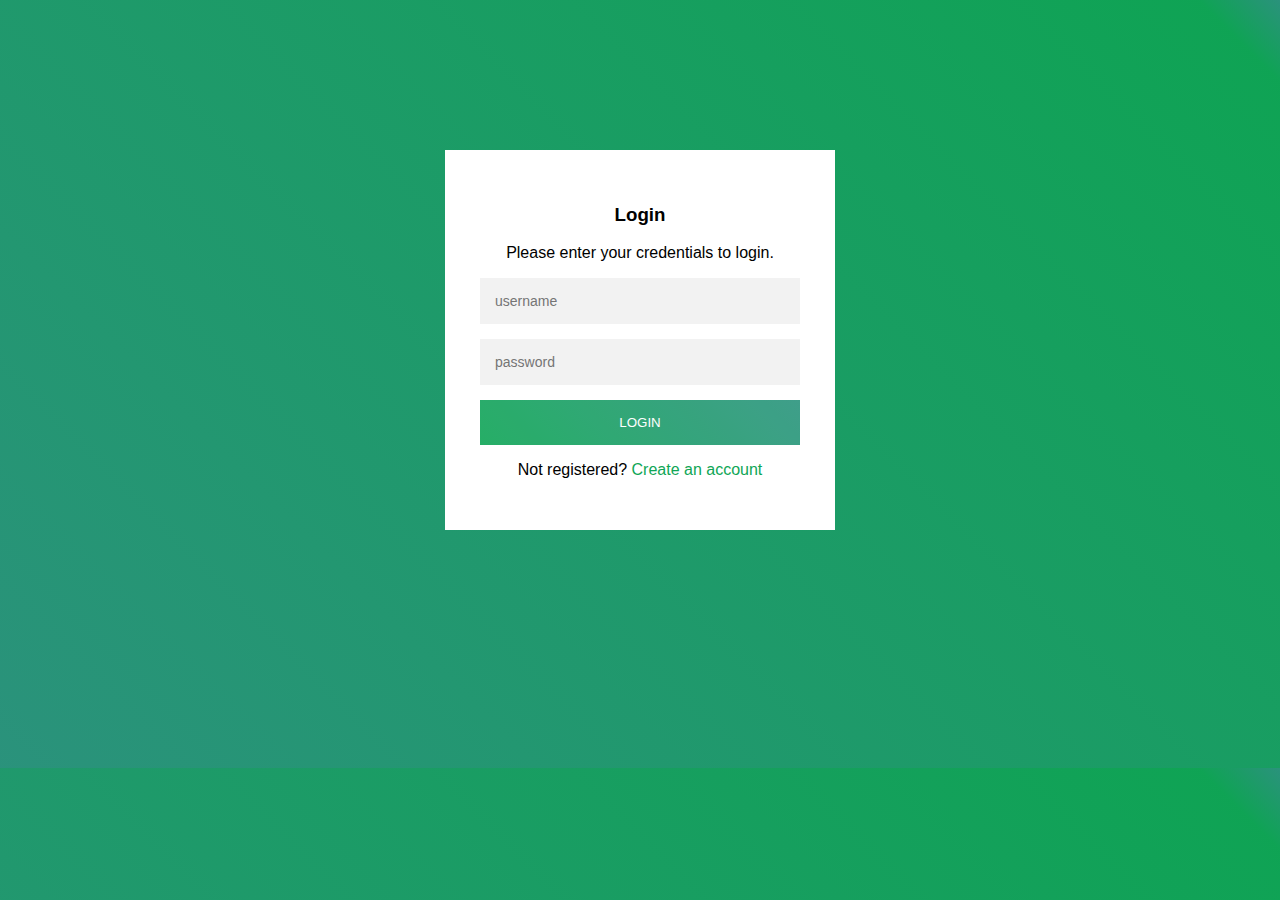
==== index.html @ 9d7535a1 "initial commit" ====
<!-- CHEAT SHEET: ! -->
<!DOCTYPE html>
<html lang="en">
<head>
    <meta charset="UTF-8">
    <meta http-equiv="X-UA-Compatible" content="IE=edge">
    <meta name="viewport" content="width=device-width, initial-scale=1.0">
    <title>Login Form</title>
    <!-- CHEAT SHEET: link:css -->
    <link rel="stylesheet" href="style.css">
</head>
<body>
  <!-- CHEAT SHEET: .title, p, inp, form, btn, p.class, a{Click me} -->
  <!-- LOGIN FORM -->
  <div class="content">
    <div class="form">
      <div class="login">
        <div class="header">
          <h3>Login</h3>
          <p>Please enter your credentials to login.</p>
          <form action="#">
              <input type="text" name="username" placeholder="username" required>
              <input type="password" name="password" placeholder="password" required>
              <button>login</button>
              <p class="message">Not registered?<a href="register.html"> Create an account</a></p>
          </form>
        </div>
      </div>
    </div>
  </div>
  <script src="script.js"></script>
</body>
</html>
---- style.css ----
/* CHEAT SHEET: bg, bgc, c, bgi, f, ff, fz, ff:ss, cur, bd, p, w, m,
m:a, mt, mb, bxz, maw, ta:c, op, tt, cur   */
body {
  background-color: #0fa656;
  background: linear-gradient(45deg, hsla(167, 55%, 37%, 1) 0%,
  hsla(148, 83%, 35%, 1) 96%, hsla(167, 55%, 37%, 1) 100%);
  font-family: "Roboto", sans-serif;
}

/* login */
.content {
  width: 390px;
  padding: 30px;
  margin: auto;
  margin-top: 100px;
  
}

.header {
  margin-top: 0px;
  
}

.form {
  background: #FFFFFF;
  max-width: 350px;
  margin: 0 auto 200px;
  padding: 35px;
  text-align: center;
  margin-top: 20px;
}
  
.form input {
  background: #f2f2f2;
  width: 100%;
  border: 0;
  margin: 0 0 15px;
  padding: 15px;
  box-sizing: border-box;
  font-size: 14px;
}

.form button {
  text-transform: uppercase;
  background-color: #0fa656;
  background-image: linear-gradient(45deg,#0fa656,#2b947e);
  width: 100%;
  border: 0;
  padding: 15px;
  color: #FFFFFF;
  cursor: pointer;
  opacity: 0.9;
}

.form .message a {
  color: #0fa656;
  text-decoration: none;
} 

.container{
  width: 390px;
  padding: 30px;
  margin: auto;
  margin-top: 100px;
}
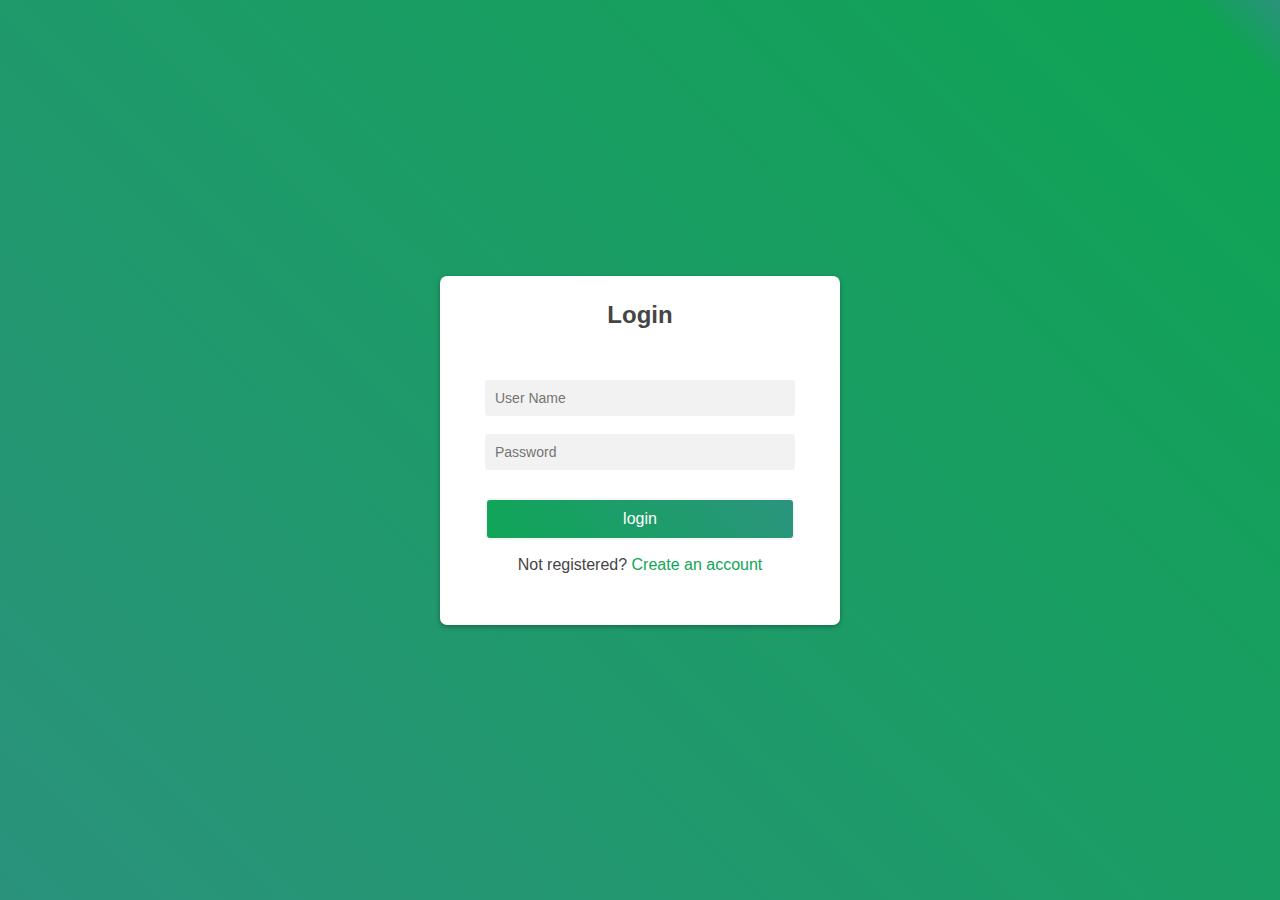
==== commit faf4be76: "forEach" ====
--- a/index.html
+++ b/index.html
@@ -1,33 +1,35 @@
 <!-- CHEAT SHEET: ! -->
 <!DOCTYPE html>
 <html lang="en">
-<head>
+  <head>
     <meta charset="UTF-8">
     <meta http-equiv="X-UA-Compatible" content="IE=edge">
     <meta name="viewport" content="width=device-width, initial-scale=1.0">
     <title>Login Form</title>
     <!-- CHEAT SHEET: link:css -->
     <link rel="stylesheet" href="style.css">
-</head>
-<body>
-  <!-- CHEAT SHEET: .title, p, inp, form, btn, p.class, a{Click me} -->
-  <!-- LOGIN FORM -->
-  <div class="content">
-    <div class="form">
-      <div class="login">
-        <div class="header">
-          <h3>Login</h3>
-          <p>Please enter your credentials to login.</p>
-          <form action="#">
-              <input type="text" name="username" placeholder="username" required>
-              <input type="password" name="password" placeholder="password" required>
+  </head>
+  <body>
+    <!-- CHEAT SHEET: .title, p, inp, form, btn, p.class, a{Click me} -->
+    <!-- LOGIN FORM -->
+    <div class="container">
+      <div class="header">
+          <h2>Login</h2>
+      </div>
+      <form id="form" class="form">
+        <div class="form-control">
+          <input type="text" placeholder="User Name" id="username" required />
+      </div>
+      <div class="form-control">
+        <input type="password" placeholder="Password" id="password" name="password" required/>
+    </div>
               <button>login</button>
               <p class="message">Not registered?<a href="register.html"> Create an account</a></p>
-          </form>
+            </form>
+          </div>
         </div>
       </div>
     </div>
-  </div>
-  <script src="script.js"></script>
-</body>
+    <script src="script.js"></script>
+  </body>
 </html>--- a/style.css
+++ b/style.css
@@ -1,65 +1,123 @@
 /* CHEAT SHEET: bg, bgc, c, bgi, f, ff, fz, ff:ss, cur, bd, p, w, m,
 m:a, mt, mb, bxz, maw, ta:c, op, tt, cur   */
-body {
-  background-color: #0fa656;
-  background: linear-gradient(45deg, hsla(167, 55%, 37%, 1) 0%,
-  hsla(148, 83%, 35%, 1) 96%, hsla(167, 55%, 37%, 1) 100%);
-  font-family: "Roboto", sans-serif;
+
+* {
+	box-sizing: border-box;
 }
 
-/* login */
-.content {
-  width: 390px;
-  padding: 30px;
-  margin: auto;
-  margin-top: 100px;
-  
+body {
+	background-color:  #0fa656;
+    background: linear-gradient(45deg, hsla(167, 55%, 37%, 1) 0%,
+  hsla(148, 83%, 35%, 1) 96%, hsla(167, 55%, 37%, 1) 100%);
+	font-family: "Roboto", sans-serif;
+	color: #454545;
+	display: flex;
+	align-items: center;
+	justify-content: center;
+	min-height: 100vh;
+	margin: 0;
+}
+
+.container {
+	background-color: #fff;
+	border-radius: 7px;
+	box-shadow: 0 2px 5px rgba(0, 0, 0, 0.3);
+	overflow: hidden;
+	width: 400px;
+	max-width: 100%;
+	padding: 5px;
+	margin: auto;
 }
 
 .header {
-  margin-top: 0px;
-  
+	border-bottom: 1px solid #fff;
+	background-color: #fff;
+	padding: 20px 40px;
+    text-align: center;
+}
+
+.header h2 {
+	margin: 0;
 }
 
 .form {
-  background: #FFFFFF;
-  max-width: 350px;
-  margin: 0 auto 200px;
-  padding: 35px;
-  text-align: center;
-  margin-top: 20px;
+	padding: 30px 40px;	
+  	margin: 0 auto;
 }
-  
-.form input {
-  background: #f2f2f2;
-  width: 100%;
-  border: 0;
-  margin: 0 0 15px;
-  padding: 15px;
-  box-sizing: border-box;
-  font-size: 14px;
+
+.form-control {
+	margin-bottom: 10px;
+	padding-bottom: 5px;
+	position: relative;
+	color: #0fa656;
+}
+
+.form-control input {
+	border: 0;
+	background: #f2f2f2;
+	border-radius: 3px;
+	display: block;
+	font-family: inherit;
+	font-size: 14px;
+	padding: 10px;
+	width: 100%;
+	margin: 0 0 3px;
+	box-sizing: border-box;
 }
 
 .form button {
-  text-transform: uppercase;
-  background-color: #0fa656;
-  background-image: linear-gradient(45deg,#0fa656,#2b947e);
-  width: 100%;
-  border: 0;
-  padding: 15px;
-  color: #FFFFFF;
-  cursor: pointer;
-  opacity: 0.9;
+	background-color:  #0fa656;;
+    background-image: linear-gradient(45deg,#0fa656,#2b947e);
+	border: 2px solid whitesmoke;
+	border-radius: 5px;
+	color: #fff;
+	display: block;
+	font-family: inherit;
+	font-size: 16px;
+	padding: 10px;
+	margin-top: 20px;
+	width: 100%;
 }
 
 .form .message a {
-  color: #0fa656;
-  text-decoration: none;
-} 
+	color: #0fa656;
+	text-decoration: none;
+  } 
 
-.container{
-  width: 390px;
-  padding: 30px;
-  margin: auto;
-  margin-top: 100px;
-}+  .message {
+	text-align: center;
+  } 
+
+  #validation {
+	/* display: none; */
+	background-color: #fff;
+	color: black;
+	position: relative;
+	padding: 10px;
+	margin-top: 4px;
+	text-align: left;
+  }
+
+  #validation p {
+	font-size: 12px;
+  }
+
+  .valid {
+	color: yellowgreen;
+  }
+
+  .valid::before {
+	position: relative;
+	left: -8px;
+	top: 3px;
+  }
+
+  .invalid {
+	color: black;
+  }
+
+  .invalid::before {
+	position: relative;
+	left: -8px;
+	top: 3px;
+  }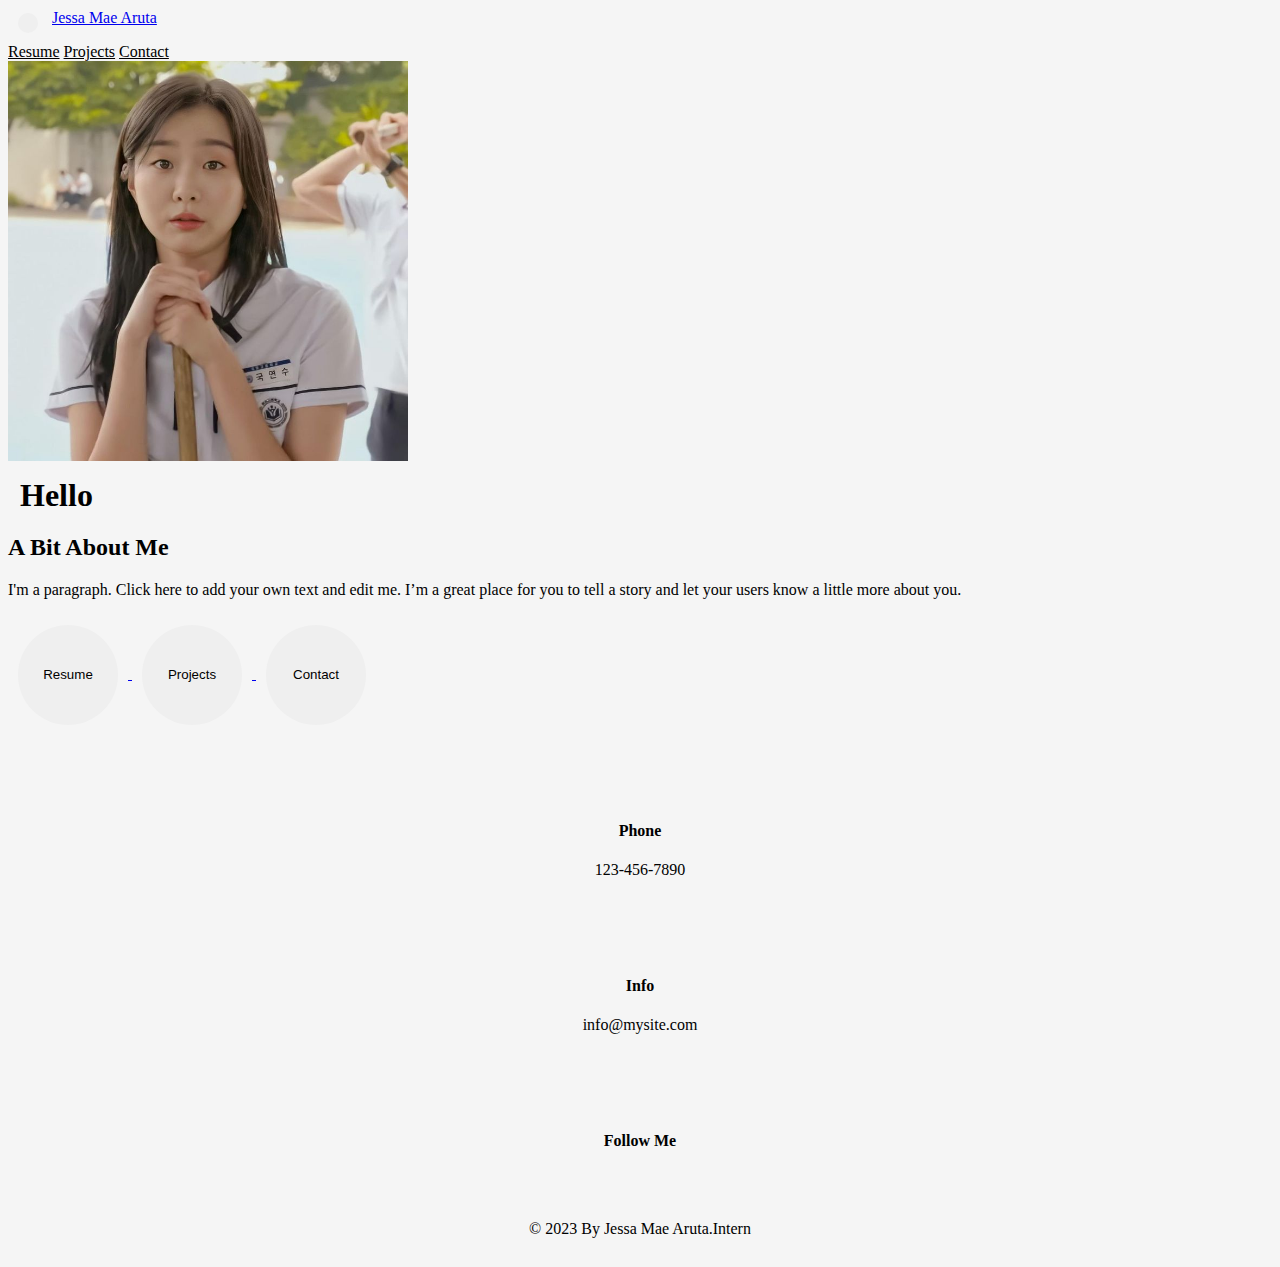
==== commit cf4be5a5: "initial" ====
--- a/index.html
+++ b/index.html
@@ -1,35 +1,95 @@
-<!-- CHEAT SHEET: ! -->
-<!DOCTYPE html>
+<!doctype html>
 <html lang="en">
   <head>
-    <meta charset="UTF-8">
-    <meta http-equiv="X-UA-Compatible" content="IE=edge">
-    <meta name="viewport" content="width=device-width, initial-scale=1.0">
-    <title>Login Form</title>
-    <!-- CHEAT SHEET: link:css -->
+    <!-- Required meta tags -->
+    <meta charset="utf-8">
+    <meta name="viewport" content="width=device-width, initial-scale=1">
+
+    <!-- Bootstrap CSS -->
+    <link href="https://cdn.jsdelivr.net/npm/bootstrap@5.0.2/dist/css/bootstrap.min.css" rel="stylesheet" integrity="sha384-EVSTQN3/azprG1Anm3QDgpJLIm9Nao0Yz1ztcQTwFspd3yD65VohhpuuCOmLASjC" crossorigin="anonymous">
+    <title>Portfolio</title>
     <link rel="stylesheet" href="style.css">
   </head>
   <body>
-    <!-- CHEAT SHEET: .title, p, inp, form, btn, p.class, a{Click me} -->
-    <!-- LOGIN FORM -->
-    <div class="container">
-      <div class="header">
-          <h2>Login</h2>
-      </div>
-      <form id="form" class="form">
-        <div class="form-control">
-          <input type="text" placeholder="User Name" id="username" required />
-      </div>
-      <div class="form-control">
-        <input type="password" placeholder="Password" id="password" name="password" required/>
-    </div>
-              <button>login</button>
-              <p class="message">Not registered?<a href="register.html"> Create an account</a></p>
-            </form>
+    <nav class="navbar navbar-expand-lg navbar-light">
+        <div class="container-fluid">
+          <div class="name">
+          <button class="btn btn-warning" id="button5"></button>
+          <a class="navbar-brand" href="index.html">Jessa Mae Aruta</a>
+        </div>
+          <div class="nav nav-masthead justify-content-center float-md-end">
+            <a class="nav-link active" aria-current="page" href="resume.html">Resume</a>
+            <a class="nav-link" href="projects.html">Projects</a>
+            <a class="nav-link" href="contact.html">Contact</a>
+          </div>
+        </div>
+      </nav>
+      <div>            
+          <div class="container col-xxl-8 px-4 py-5 list-unstyled">
+            <div class="row align-items-center">
+              <div class="row align-items-md-stretch">
+                <div class="col-md-6">
+                  <div class="h-100 p-5 rounded-3">
+                    <li class="me-auto">
+                      <img src="kmdm.jpg" alt="Bootstrap" width="400" height="400" class="rounded-circle border border-white">
+                    </li>
+                  </div>
+                </div>
+              <div class="col-md-6">
+                <div class="hello">
+                  <h1 class="fw-bold">Hello</h1>
+                  <h2>A Bit About Me</h2>
+                  <p class="lead">I'm a paragraph. Click here to add your own text and edit me. I’m a great place for you to tell a story and let your users know a little more about you.</p>
+                  <div class="d-flex pb-3">
+                      <a href="resume.html">
+                        <button class="btn btn-warning" id="button1">Resume</button>
+                      </a>
+                      <a href="projects.html">
+                        <button class="btn btn-danger" id="button2">Projects</button>
+                      </a>
+                      <a href="contact.html">
+                        <button class="btn btn-info" id="button3">Contact</button>
+                      </a>
+                    </ul>
+                  </div>
+              </div>
+            </div>
           </div>
         </div>
       </div>
-    </div>
-    <script src="script.js"></script>
+  </div>
+      <footer> 
+        <div class="container px-4 py-5" id="icon-grid">
+          <div class="pb-2 border-bottom"></div>
+
+        <div class="row row-cols-1 row-cols-sm-2 row-cols-md-3 row-cols-lg-4 g-4 py-5">
+        <div class="col d-flex align-items-start">
+          <svg class="bi text-muted flex-shrink-0 me-3" width="1.75em" height="1.75em"><use xlink:href="#bootstrap"/></svg>
+          <div>
+            <h4 class="fw-bold mb-0">Phone</h4>
+            <p>123-456-7890</p>
+          </div>
+        </div>
+        <div class="col d-flex align-items-start">
+          <svg class="bi text-muted flex-shrink-0 me-3" width="1.75em" height="1.75em"><use xlink:href="#cpu-fill"/></svg>
+          <div>
+            <h4 class="fw-bold mb-0">Info</h4>
+            <p>info@mysite.com</p>
+          </div>
+        </div>
+        <div class="col d-flex align-items-start">
+          <svg class="bi text-muted flex-shrink-0 me-3" width="1.75em" height="1.75em"><use xlink:href="#calendar3"/></svg>
+          <div>
+            <h4 class="fw-bold mb-0">Follow Me</h4>
+          </div>
+        </div>
+        <div class="col d-flex align-items-start">
+          <svg class="bi text-muted flex-shrink-0 me-3" width="1.75em" height="1.75em"><use xlink:href="#calendar3"/></svg>
+          <div>
+            <p>© 2023 By Jessa Mae Aruta.Intern</p>
+          </div>
+        </div>
+      </footer>
+    <script src="https://cdn.jsdelivr.net/npm/bootstrap@5.0.2/dist/js/bootstrap.bundle.min.js" integrity="sha384-MrcW6ZMFYlzcLA8Nl+NtUVF0sA7MsXsP1UyJoMp4YLEuNSfAP+JcXn/tWtIaxVXM" crossorigin="anonymous"></script>
   </body>
 </html>--- a/style.css
+++ b/style.css
@@ -1,123 +1,120 @@
-/* CHEAT SHEET: bg, bgc, c, bgi, f, ff, fz, ff:ss, cur, bd, p, w, m,
-m:a, mt, mb, bxz, maw, ta:c, op, tt, cur   */
-
-* {
-	box-sizing: border-box;
+body {
+  background-color: whitesmoke;
 }
 
-body {
-	background-color:  #0fa656;
-    background: linear-gradient(45deg, hsla(167, 55%, 37%, 1) 0%,
-  hsla(148, 83%, 35%, 1) 96%, hsla(167, 55%, 37%, 1) 100%);
-	font-family: "Roboto", sans-serif;
-	color: #454545;
-	display: flex;
-	align-items: center;
-	justify-content: center;
-	min-height: 100vh;
-	margin: 0;
+.nav-link {
+  color: black;
 }
 
-.container {
-	background-color: #fff;
-	border-radius: 7px;
-	box-shadow: 0 2px 5px rgba(0, 0, 0, 0.3);
-	overflow: hidden;
-	width: 400px;
-	max-width: 100%;
-	padding: 5px;
-	margin: auto;
+.container h1 {
+  margin-left: 160px;
 }
 
-.header {
-	border-bottom: 1px solid #fff;
-	background-color: #fff;
-	padding: 20px 40px;
-    text-align: center;
+.proj h1 {
+  margin-left: 3px;
 }
 
-.header h2 {
-	margin: 0;
+.cont h1 {
+  margin-left: 3px;
+  margin-bottom: 100px;
+}
+
+.res h1 {
+  margin-right: 15px;
+}
+
+.hello h1 {
+  margin: 12px;
+}
+
+.section p {
+  margin-block-end: auto;
+}
+
+#button1 {
+  border-radius: 100%;
+  border: 0;
+  width: 100px;
+  height: 100px;
+  margin: 10px;
+  
+}
+
+#button2 {
+  border-radius: 100%;
+  border: 0;
+  width: 100px;
+  height: 100px;
+  margin: 10px;
+}
+
+#button3 {
+  border-radius: 100%;
+  border: 0;
+  width: 100px;
+  height: 100px;
+  margin: 10px;
+}
+
+#button4 { 
+  border-radius: 100%;
+  border: 0;
+  width: 100px;
+  height: 100px;
+  margin: 10px;
+}
+
+#button5 {
+  border-radius: 100%;
+  border: 0;
+  width: 15px;
+  height: 15px;
+  margin: 10px;
+  margin-top: 5px;
+  padding: 10px;
+}
+
+.b-example-divider {
+  height: 3rem;
+  background-color: rgba(0, 0, 0, .1);
+  border: solid rgba(0, 0, 0, .15);
+  border-width: 1px 0;
+  box-shadow: inset 0 .5em 1.5em rgba(0, 0, 0, .1), inset 0 .125em .5em rgba(0, 0, 0, .15);
+}
+
+footer {
+  text-align:center;
+  padding: 5px;
+  background-color: whitesmoke;
+  color: #000;
+}
+
+.fw-bold {
+  margin-top: 50px;
 }
 
 .form {
-	padding: 30px 40px;	
-  	margin: 0 auto;
+
 }
 
-.form-control {
-	margin-bottom: 10px;
-	padding-bottom: 5px;
-	position: relative;
-	color: #0fa656;
-}
 
-.form-control input {
-	border: 0;
-	background: #f2f2f2;
-	border-radius: 3px;
-	display: block;
-	font-family: inherit;
-	font-size: 14px;
-	padding: 10px;
-	width: 100%;
-	margin: 0 0 3px;
-	box-sizing: border-box;
-}
 
-.form button {
-	background-color:  #0fa656;;
-    background-image: linear-gradient(45deg,#0fa656,#2b947e);
-	border: 2px solid whitesmoke;
-	border-radius: 5px;
-	color: #fff;
-	display: block;
-	font-family: inherit;
-	font-size: 16px;
-	padding: 10px;
-	margin-top: 20px;
-	width: 100%;
-}
+/* .button {
+  background-color: #04AA6D; 
+  border: none;
+  color: white;
+  padding: 60px;
+  text-align: center;
+  text-decoration: none;
+  display: inline-block;
+  font-size: 16px;
+  margin: 4px 2px;
+  cursor: pointer;
+  width: 100px;
+  height: 100px;
+  font-size: xx-small;
+} */
 
-.form .message a {
-	color: #0fa656;
-	text-decoration: none;
-  } 
-
-  .message {
-	text-align: center;
-  } 
-
-  #validation {
-	/* display: none; */
-	background-color: #fff;
-	color: black;
-	position: relative;
-	padding: 10px;
-	margin-top: 4px;
-	text-align: left;
-  }
-
-  #validation p {
-	font-size: 12px;
-  }
-
-  .valid {
-	color: yellowgreen;
-  }
-
-  .valid::before {
-	position: relative;
-	left: -8px;
-	top: 3px;
-  }
-
-  .invalid {
-	color: black;
-  }
-
-  .invalid::before {
-	position: relative;
-	left: -8px;
-	top: 3px;
-  }+.main {
+  text-align: center;
+}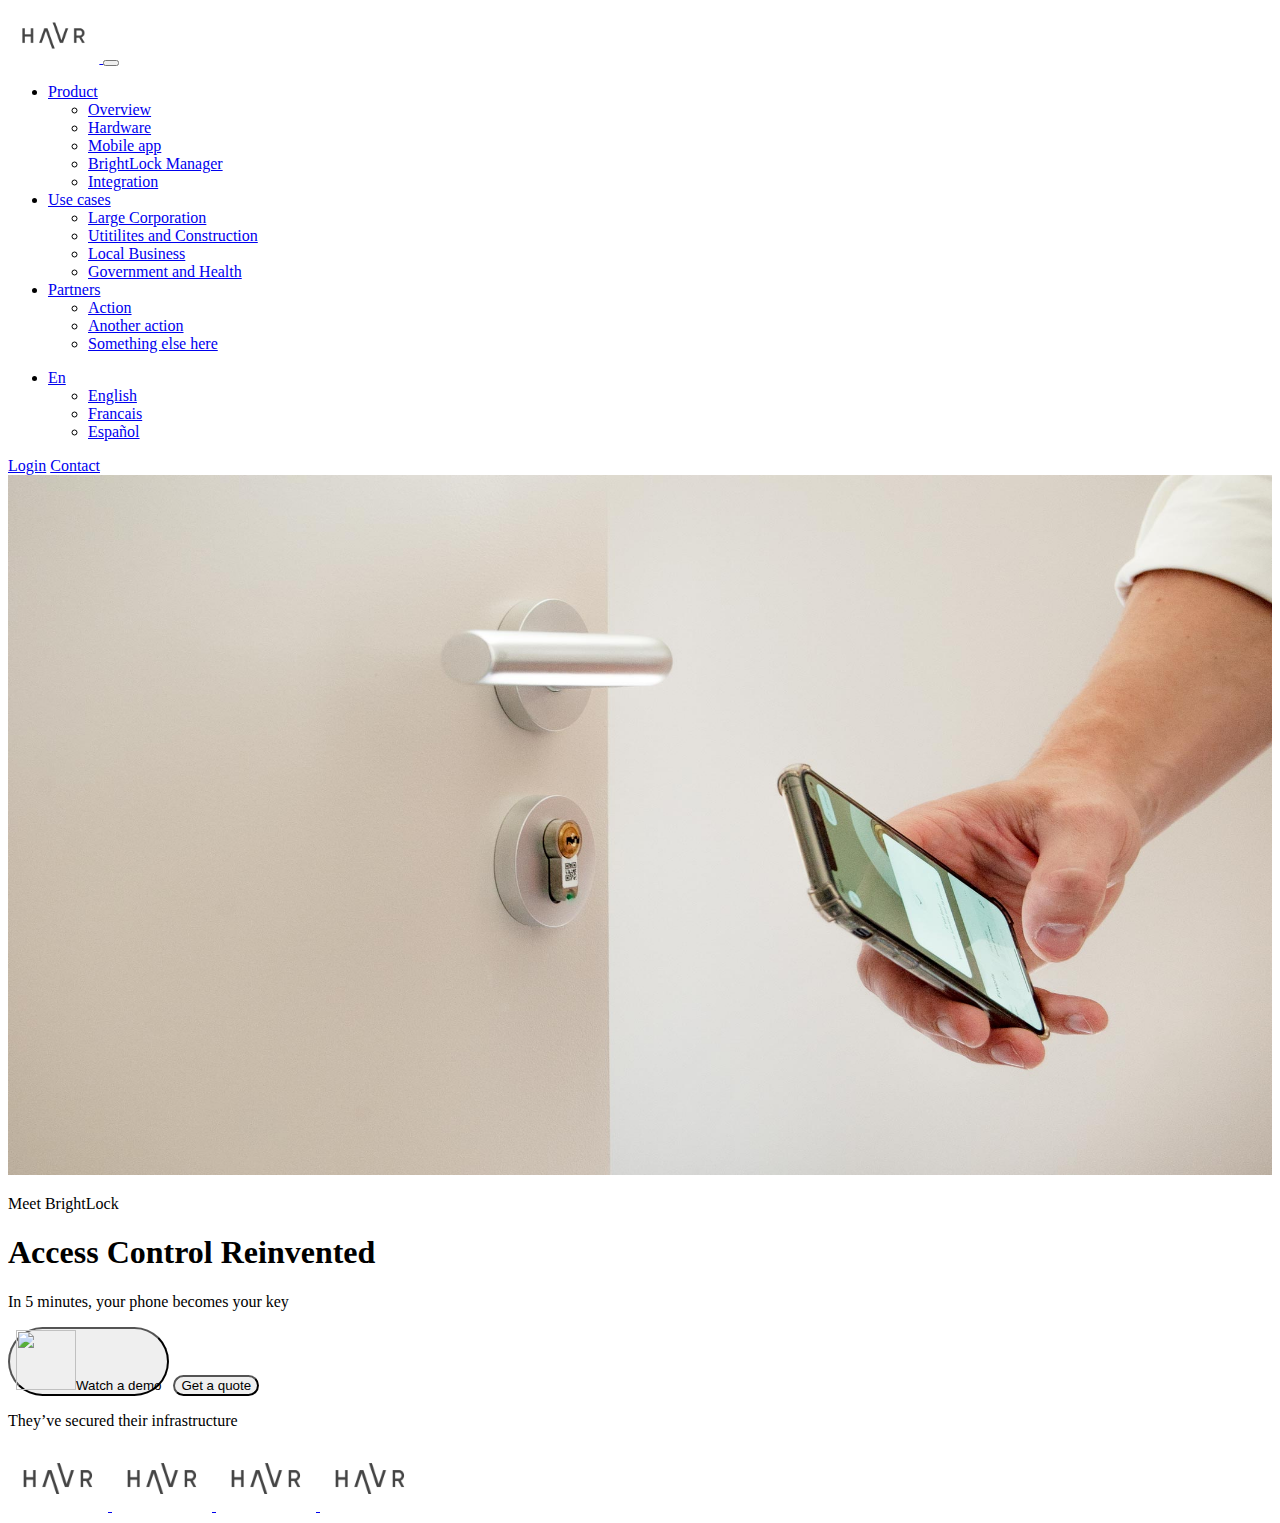
==== commit cfa73603: "activity 7" ====
--- a/index.html
+++ b/index.html
@@ -1,95 +1,122 @@
-<!doctype html>
+<!DOCTYPE html>
 <html lang="en">
-  <head>
-    <!-- Required meta tags -->
-    <meta charset="utf-8">
-    <meta name="viewport" content="width=device-width, initial-scale=1">
-
-    <!-- Bootstrap CSS -->
+<head>
+    <meta charset="UTF-8">
+    <meta http-equiv="X-UA-Compatible" content="IE=edge">
+    <meta name="viewport" content="width=device-width, initial-scale=1.0">
+    <title>Home</title>
     <link href="https://cdn.jsdelivr.net/npm/bootstrap@5.0.2/dist/css/bootstrap.min.css" rel="stylesheet" integrity="sha384-EVSTQN3/azprG1Anm3QDgpJLIm9Nao0Yz1ztcQTwFspd3yD65VohhpuuCOmLASjC" crossorigin="anonymous">
-    <title>Portfolio</title>
     <link rel="stylesheet" href="style.css">
-  </head>
-  <body>
-    <nav class="navbar navbar-expand-lg navbar-light">
-        <div class="container-fluid">
-          <div class="name">
-          <button class="btn btn-warning" id="button5"></button>
-          <a class="navbar-brand" href="index.html">Jessa Mae Aruta</a>
+</head>
+<body>
+    <div class="nav-bar-content-wrap">
+    <div class="wide container">
+                    <div class="row align-items-start">
+                      <nav class="navbar navbar-expand-lg navbar-light" aria-label="Ninth navbar example">
+                        <div class="container-xl">
+                          <a href="#" aria-current="page" class="nav-bar-logo-wrapper w-inline-block w--current">
+                            <img src="logo.png" loading="lazy" height="55">
+                        </a>
+                          <button class="navbar-toggler" type="button" data-bs-toggle="collapse" data-bs-target="#navbarsExample07XL" aria-controls="navbarsExample07XL" aria-expanded="false" aria-label="Toggle navigation">
+                            <span class="navbar-toggler-icon"></span>
+                          </button>
+                          <div class="collapse navbar-collapse" id="navbarsExample07XL">
+                            <ul class="navbar-nav me-auto mb-2 mb-lg-0">
+                              <li class="nav-item dropdown">
+                                <a class="nav-link dropdown-toggle" href="#" id="dropdown07XL" data-bs-toggle="dropdown" aria-expanded="false">Product</a>
+                                <ul class="dropdown-menu" aria-labelledby="dropdown07XL">
+                                  <li><a class="dropdown-item" href="#">Overview</a></li>
+                                  <li><a class="dropdown-item" href="#">Hardware</a></li>
+                                  <li><a class="dropdown-item" href="#">Mobile app</a></li>
+                                  <li><a class="dropdown-item" href="#">BrightLock Manager</a></li>
+                                  <li><a class="dropdown-item" href="#">Integration</a></li>
+                                </ul>
+                              </li> 
+                              <li class="nav-item dropdown">
+                                <a class="nav-link dropdown-toggle" href="#" id="dropdown07XL" data-bs-toggle="dropdown" aria-expanded="false">Use cases</a>
+                                <ul class="dropdown-menu" aria-labelledby="dropdown07XL">
+                                  <li><a class="dropdown-item" href="#">Large Corporation</a></li>
+                                  <li><a class="dropdown-item" href="#">Utitilites and Construction</a></li>
+                                  <li><a class="dropdown-item" href="#">Local Business</a></li>
+                                  <li><a class="dropdown-item disabled" href="#" tabindex="-1" aria-disabled="true">Government and Health</a></li>
+                                </ul>
+                              </li>
+                              <li class="nav-item dropdown">
+                                <a class="nav-link dropdown-toggle" href="#" id="dropdown07XL" data-bs-toggle="dropdown" aria-expanded="false">Partners</a>
+                                <ul class="dropdown-menu" aria-labelledby="dropdown07XL">
+                                  <li><a class="dropdown-item" href="#">Action</a></li>
+                                  <li><a class="dropdown-item" href="#">Another action</a></li>
+                                  <li><a class="dropdown-item" href="#">Something else here</a></li>
+                                </ul>
+                              </li>
+                            </ul>
+                        </div>
+                    </div>
+                    <div class="row align-items-end">
+                      <ul class="navbar-nav me-auto mb-2 mb-lg-0">
+                      <li class="nav-item dropdown">
+                        <a class="nav-link dropdown-toggle" href="#" id="dropdown07XL" data-bs-toggle="dropdown" aria-expanded="false">En</a>
+                        <ul class="dropdown-menu" aria-labelledby="dropdown07XL">
+                          <li><a class="dropdown-item" href="#">English</a></li>
+                          <li><a class="dropdown-item" href="#">Francais</a></li>
+                          <li><a class="dropdown-item" href="#">Español</a></li>
+                        </ul>
+                      </li>
+                    </ul>
+                    </div>
+                    <nav class="d-inline-flex mt-2 mt-md-0">
+                      <a class="me-3 py-2 text-dark text-decoration-none" href="#">Login</a>
+                      <a class="me-3 py-2 text-dark text-decoration-none" href="#">Contact</a>
+                    </nav>
+              </nav>
         </div>
-          <div class="nav nav-masthead justify-content-center float-md-end">
-            <a class="nav-link active" aria-current="page" href="resume.html">Resume</a>
-            <a class="nav-link" href="projects.html">Projects</a>
-            <a class="nav-link" href="contact.html">Contact</a>
-          </div>
-        </div>
-      </nav>
-      <div>            
-          <div class="container col-xxl-8 px-4 py-5 list-unstyled">
-            <div class="row align-items-center">
-              <div class="row align-items-md-stretch">
-                <div class="col-md-6">
-                  <div class="h-100 p-5 rounded-3">
-                    <li class="me-auto">
-                      <img src="kmdm.jpg" alt="Bootstrap" width="400" height="400" class="rounded-circle border border-white">
-                    </li>
-                  </div>
+    </div>
+    <main>
+      <div id="cover" class="cover">
+          <div class="cover-item active">
+            <a href="#" aria-current="page" class="nav-bar-logo-wrapper w-inline-block w--current">
+              <img src="lock.jpg" loading="lazy" height="700" width="100%">
+          </a>
+            <div class="container">
+              <div class="carousel-caption text-light text-start">
+                <p>Meet BrightLock</p>
+                <h1>Access Control Reinvented</h1>
+                <p>In 5 minutes, your phone becomes your key</p>
+                <div class="b-example-divider">
+                <div class="d-flex gap-2 justify-content-start py-5">
+                  <button type="button" class="btn btn-light">
+                  <span class="badge d-flex align-items-center p-1 pe-2 text-primary-emphasis bg-light-subtle text-dark">
+                    <img class="rounded-circle me-1" width="60" height="60" src="https://github.com/mdo.png" alt="">Watch a demo
+                  </span></button>
+                  <button type="button" class="btn btn-light">
+                  <span class="badge d-flex align-items-center p-1 pe-2 text-secondary-emphasis bg-secondary-subtle text-dark">Get a quote
+                  </span></button>
                 </div>
-              <div class="col-md-6">
-                <div class="hello">
-                  <h1 class="fw-bold">Hello</h1>
-                  <h2>A Bit About Me</h2>
-                  <p class="lead">I'm a paragraph. Click here to add your own text and edit me. I’m a great place for you to tell a story and let your users know a little more about you.</p>
-                  <div class="d-flex pb-3">
-                      <a href="resume.html">
-                        <button class="btn btn-warning" id="button1">Resume</button>
-                      </a>
-                      <a href="projects.html">
-                        <button class="btn btn-danger" id="button2">Projects</button>
-                      </a>
-                      <a href="contact.html">
-                        <button class="btn btn-info" id="button3">Contact</button>
-                      </a>
-                    </ul>
-                  </div>
+                </div>
               </div>
             </div>
           </div>
-        </div>
       </div>
-  </div>
-      <footer> 
-        <div class="container px-4 py-5" id="icon-grid">
-          <div class="pb-2 border-bottom"></div>
+    </main>
 
-        <div class="row row-cols-1 row-cols-sm-2 row-cols-md-3 row-cols-lg-4 g-4 py-5">
-        <div class="col d-flex align-items-start">
-          <svg class="bi text-muted flex-shrink-0 me-3" width="1.75em" height="1.75em"><use xlink:href="#bootstrap"/></svg>
-          <div>
-            <h4 class="fw-bold mb-0">Phone</h4>
-            <p>123-456-7890</p>
-          </div>
-        </div>
-        <div class="col d-flex align-items-start">
-          <svg class="bi text-muted flex-shrink-0 me-3" width="1.75em" height="1.75em"><use xlink:href="#cpu-fill"/></svg>
-          <div>
-            <h4 class="fw-bold mb-0">Info</h4>
-            <p>info@mysite.com</p>
-          </div>
-        </div>
-        <div class="col d-flex align-items-start">
-          <svg class="bi text-muted flex-shrink-0 me-3" width="1.75em" height="1.75em"><use xlink:href="#calendar3"/></svg>
-          <div>
-            <h4 class="fw-bold mb-0">Follow Me</h4>
-          </div>
-        </div>
-        <div class="col d-flex align-items-start">
-          <svg class="bi text-muted flex-shrink-0 me-3" width="1.75em" height="1.75em"><use xlink:href="#calendar3"/></svg>
-          <div>
-            <p>© 2023 By Jessa Mae Aruta.Intern</p>
-          </div>
-        </div>
+      <footer class="d-flex flex-wrap justify-content-between align-items-center py-3">
+        <p>They’ve secured their infrastructure</p>
+        <a href="/" class="col-md-4 d-flex align-items-center justify-content-center mb-3 mb-md-0 me-md-auto link-body-emphasis text-dark">
+          <span class="badge d-flex align-items-center">
+            <img class="image" width="100" height="65" src="logo.png">
+          </span>
+          <span class="badge d-flex align-items-center">
+            <img class="image" width="100" height="65" src="logo.png">
+          </span>
+          <span class="badge d-flex align-items-center">
+            <img class="image" width="100" height="65" src="logo.png">
+          </span>
+          <span class="badge d-flex align-items-center">
+            <img class="image" width="100" height="65" src="logo.png">
+          </span>
+        </a>
       </footer>
+    </div>
     <script src="https://cdn.jsdelivr.net/npm/bootstrap@5.0.2/dist/js/bootstrap.bundle.min.js" integrity="sha384-MrcW6ZMFYlzcLA8Nl+NtUVF0sA7MsXsP1UyJoMp4YLEuNSfAP+JcXn/tWtIaxVXM" crossorigin="anonymous"></script>
-  </body>
+</body>
 </html>--- a/style.css
+++ b/style.css
@@ -1,120 +1,3 @@
-body {
-  background-color: whitesmoke;
-}
-
-.nav-link {
-  color: black;
-}
-
-.container h1 {
-  margin-left: 160px;
-}
-
-.proj h1 {
-  margin-left: 3px;
-}
-
-.cont h1 {
-  margin-left: 3px;
-  margin-bottom: 100px;
-}
-
-.res h1 {
-  margin-right: 15px;
-}
-
-.hello h1 {
-  margin: 12px;
-}
-
-.section p {
-  margin-block-end: auto;
-}
-
-#button1 {
-  border-radius: 100%;
-  border: 0;
-  width: 100px;
-  height: 100px;
-  margin: 10px;
-  
-}
-
-#button2 {
-  border-radius: 100%;
-  border: 0;
-  width: 100px;
-  height: 100px;
-  margin: 10px;
-}
-
-#button3 {
-  border-radius: 100%;
-  border: 0;
-  width: 100px;
-  height: 100px;
-  margin: 10px;
-}
-
-#button4 { 
-  border-radius: 100%;
-  border: 0;
-  width: 100px;
-  height: 100px;
-  margin: 10px;
-}
-
-#button5 {
-  border-radius: 100%;
-  border: 0;
-  width: 15px;
-  height: 15px;
-  margin: 10px;
-  margin-top: 5px;
-  padding: 10px;
-}
-
-.b-example-divider {
-  height: 3rem;
-  background-color: rgba(0, 0, 0, .1);
-  border: solid rgba(0, 0, 0, .15);
-  border-width: 1px 0;
-  box-shadow: inset 0 .5em 1.5em rgba(0, 0, 0, .1), inset 0 .125em .5em rgba(0, 0, 0, .15);
-}
-
-footer {
-  text-align:center;
-  padding: 5px;
-  background-color: whitesmoke;
-  color: #000;
-}
-
-.fw-bold {
-  margin-top: 50px;
-}
-
-.form {
-
-}
-
-
-
-/* .button {
-  background-color: #04AA6D; 
-  border: none;
-  color: white;
-  padding: 60px;
-  text-align: center;
-  text-decoration: none;
-  display: inline-block;
-  font-size: 16px;
-  margin: 4px 2px;
-  cursor: pointer;
-  width: 100px;
-  height: 100px;
-  font-size: xx-small;
-} */
-
-.main {
-  text-align: center;
+.btn {
+    border-radius: 50px;
 }